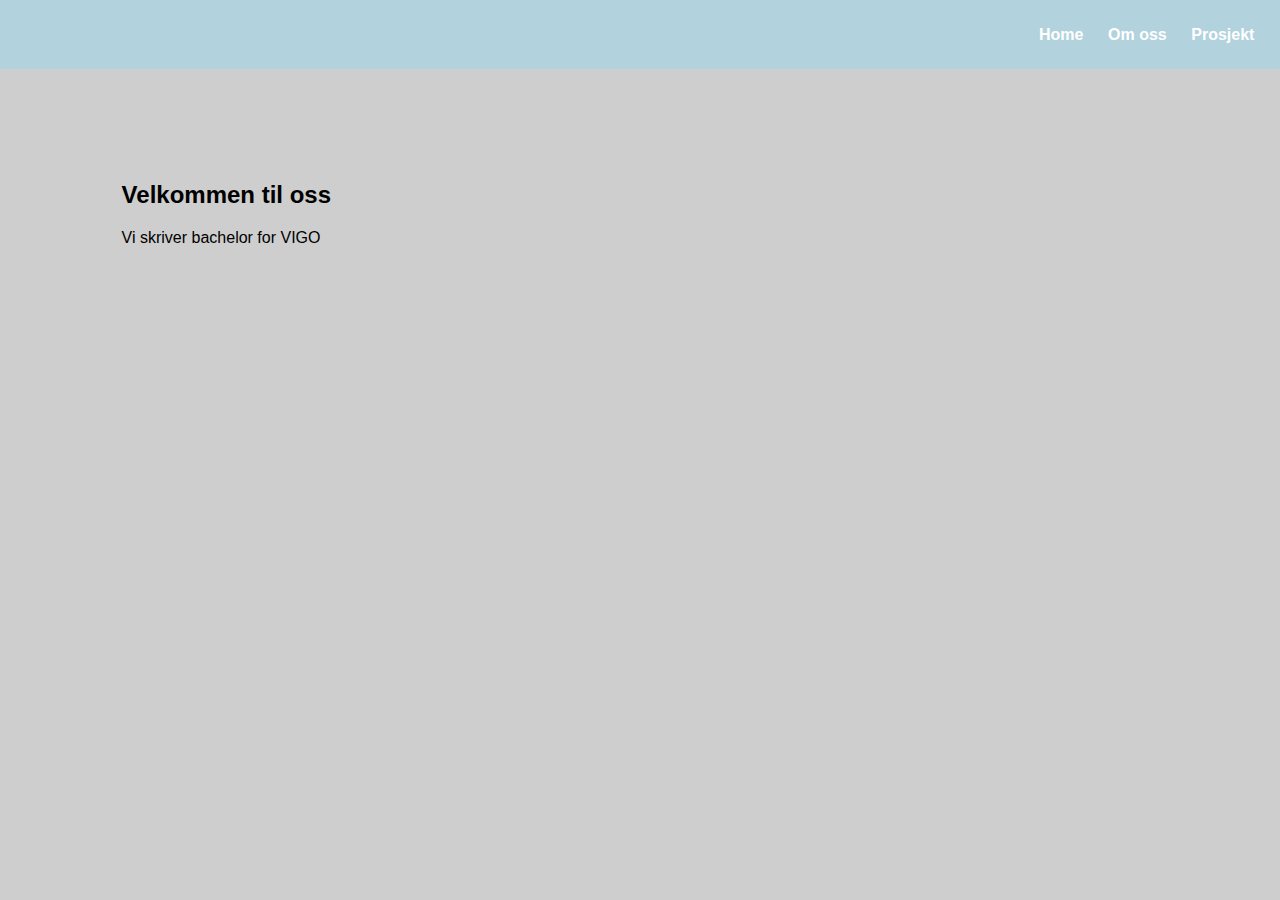
==== index.html @ 3cd2cae8 "Add files via upload" ====
<!DOCTYPE html>
<html lang="en">
<head>
    <meta charset="UTF-8">
    <meta name="viewport" content="width=device-width, initial-scale=1.0">
    <title>Main Page</title>
    <link rel="stylesheet" href="styles.css">
</head>
<body>
    <header>
        <nav>
            <ul>
                <li><a href="index.html">Home</a></li>
                <li><a href="omoss.html">Om oss</a></li>
                <li><a href="prosjekt.html">Prosjekt</a></li>
            </ul>
        </nav>
    </header>

    <div class="container">
        <section>
            <h2>Velkommen til oss</h2>
            <p>Vi skriver bachelor for VIGO</p>
        </section>
    </div>
</body>
</html>
---- styles.css ----
body {
    font-family: Arial, sans-serif;
    margin: 0;
    padding: 0;
    box-sizing: border-box;
    background-color: rgb(206, 206, 206);
}

header {
    background-color: #b2d2dd;
    color: white;
    text-align: right;
    padding: 2% 2%; 
}

nav ul {
    list-style-type: none;
    margin: 0;
    padding: 0;
    display: flex;
    justify-content: flex-end;
}

nav ul li {
    margin-left: 2%;
}

nav a {
    color: white;
    text-decoration: none;
    font-weight: bold;
    transition: color 0.3s; 
}

nav a:hover {
    color: #ffa500; 
}

.container {
    max-width: 90%; 
    margin: auto; 
    padding: 0 5%; 
}

section {
    padding: 5%;
    margin-top: 3%; 
}

img {
    max-width: 100%;
    height: auto;
}
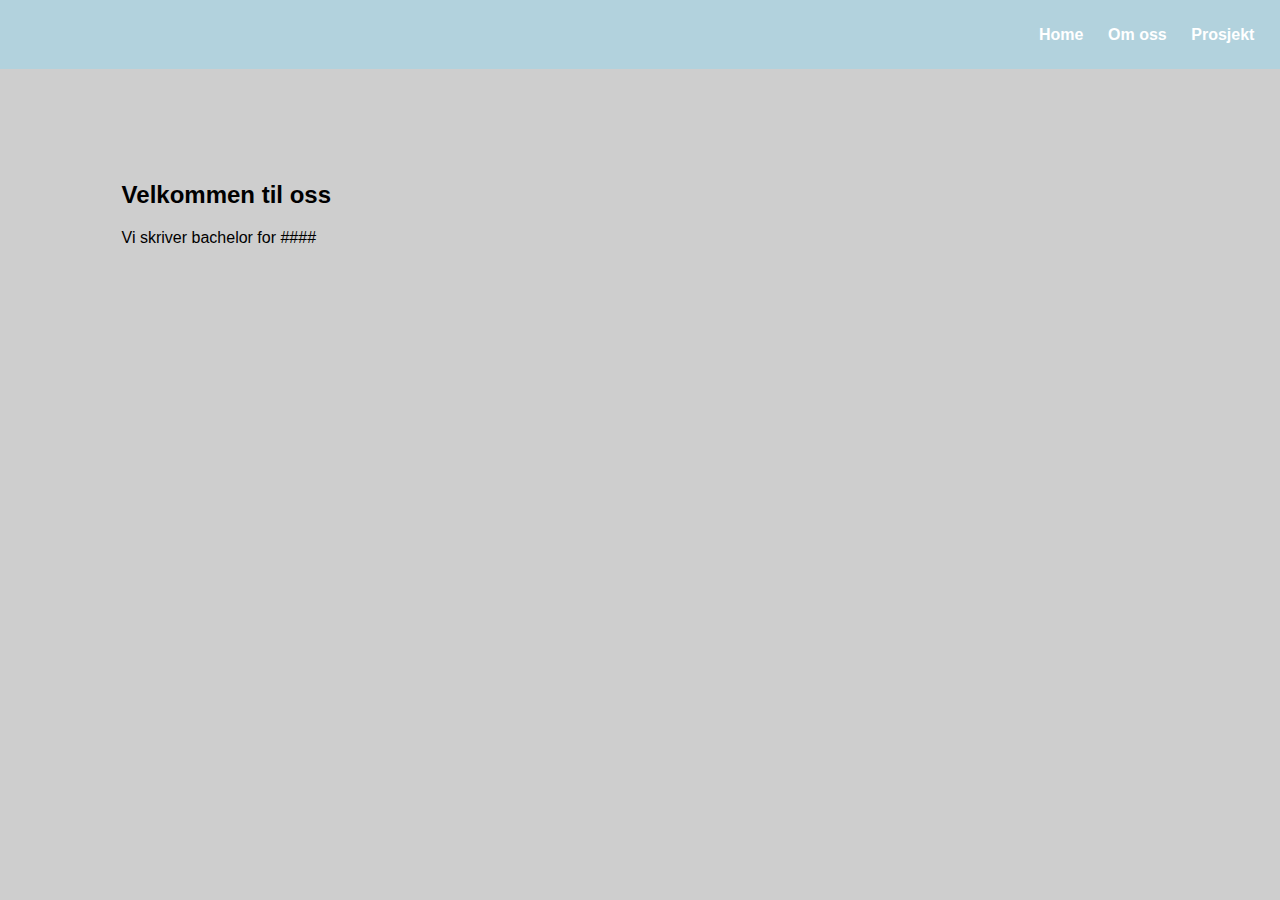
==== commit 0cc0b69a: "Update index.html" ====
--- a/index.html
+++ b/index.html
@@ -20,7 +20,7 @@
     <div class="container">
         <section>
             <h2>Velkommen til oss</h2>
-            <p>Vi skriver bachelor for VIGO</p>
+            <p>Vi skriver bachelor for ####</p>
         </section>
     </div>
 </body>
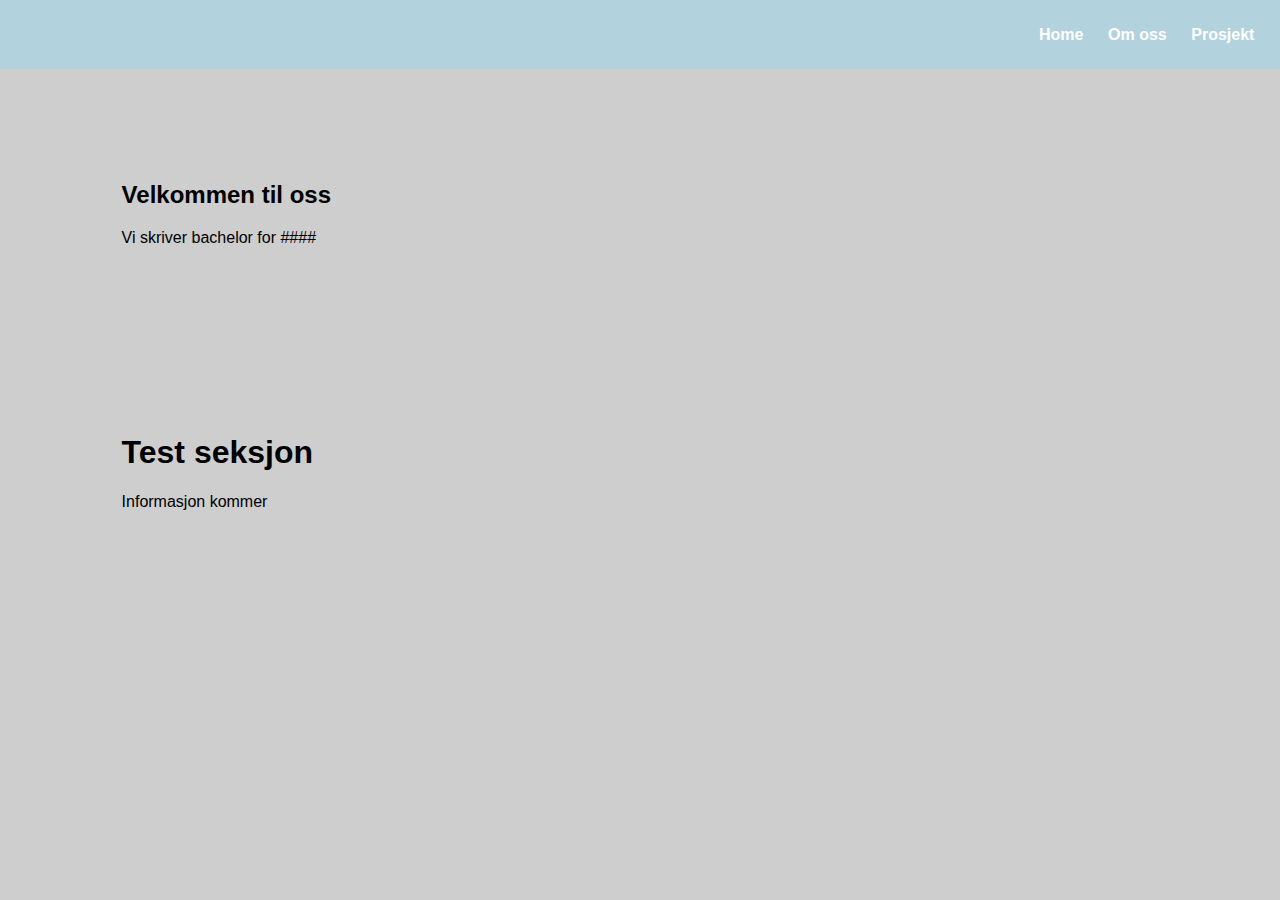
==== commit 90d5c582: "oppdatert index.html" ====
--- a/index.html
+++ b/index.html
@@ -3,7 +3,7 @@
 <head>
     <meta charset="UTF-8">
     <meta name="viewport" content="width=device-width, initial-scale=1.0">
-    <title>Main Page</title>
+    <title>Hovedside</title>
     <link rel="stylesheet" href="styles.css">
 </head>
 <body>
@@ -23,5 +23,11 @@
             <p>Vi skriver bachelor for ####</p>
         </section>
     </div>
+
+    <div class="container">
+        <section>
+            <h1>Test seksjon</h1>
+            <p>Informasjon kommer</p>
+    </div>
 </body>
 </html>
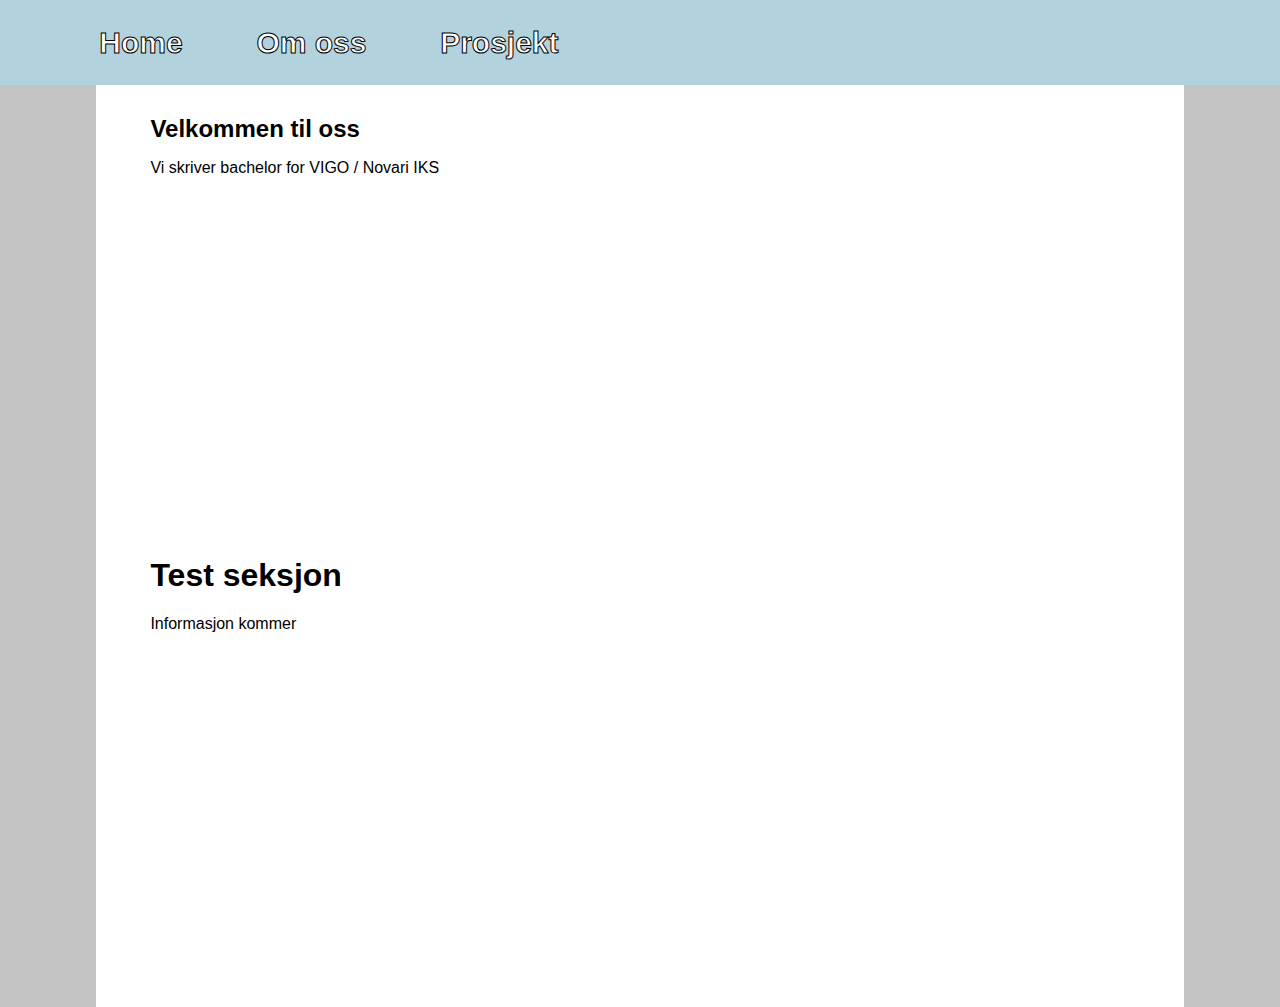
==== commit 22d0aee0: "Styling og oppdatering av siden!" ====
--- a/index.html
+++ b/index.html
@@ -16,11 +16,11 @@
             </ul>
         </nav>
     </header>
-
+<main>
     <div class="container">
         <section>
             <h2>Velkommen til oss</h2>
-            <p>Vi skriver bachelor for ####</p>
+            <p>Vi skriver bachelor for VIGO / Novari IKS</p>
         </section>
     </div>
 
@@ -29,5 +29,6 @@
             <h1>Test seksjon</h1>
             <p>Informasjon kommer</p>
     </div>
+</main>
 </body>
 </html>
--- a/styles.css
+++ b/styles.css
@@ -3,7 +3,7 @@
     margin: 0;
     padding: 0;
     box-sizing: border-box;
-    background-color: rgb(206, 206, 206);
+    background-color: rgb(196, 196, 196)
 }
 
 header {
@@ -18,18 +18,21 @@
     margin: 0;
     padding: 0;
     display: flex;
-    justify-content: flex-end;
+    justify-content: flex-start ;
 }
 
 nav ul li {
-    margin-left: 2%;
+    margin-left:6%;
 }
 
 nav a {
-    color: white;
+    color: rgb(255, 255, 255);
+    font-size: 30px;
     text-decoration: none;
     font-weight: bold;
     transition: color 0.3s; 
+    -webkit-text-stroke: 1px;
+    -webkit-text-stroke-color: black;
 }
 
 nav a:hover {
@@ -39,15 +42,24 @@
 .container {
     max-width: 90%; 
     margin: auto; 
-    padding: 0 5%; 
+    padding: 0 5%;
+    min-height: 50vh;
 }
 
-section {
-    padding: 5%;
-    margin-top: 3%; 
-}
+
 
 img {
     max-width: 100%;
     height: auto;
 }
+
+main {
+    max-width: 85%;
+    max-height: 100%;
+    margin: auto;
+    background-color: white
+}
+h2{
+    padding-top: 3%;
+    margin: auto;
+}
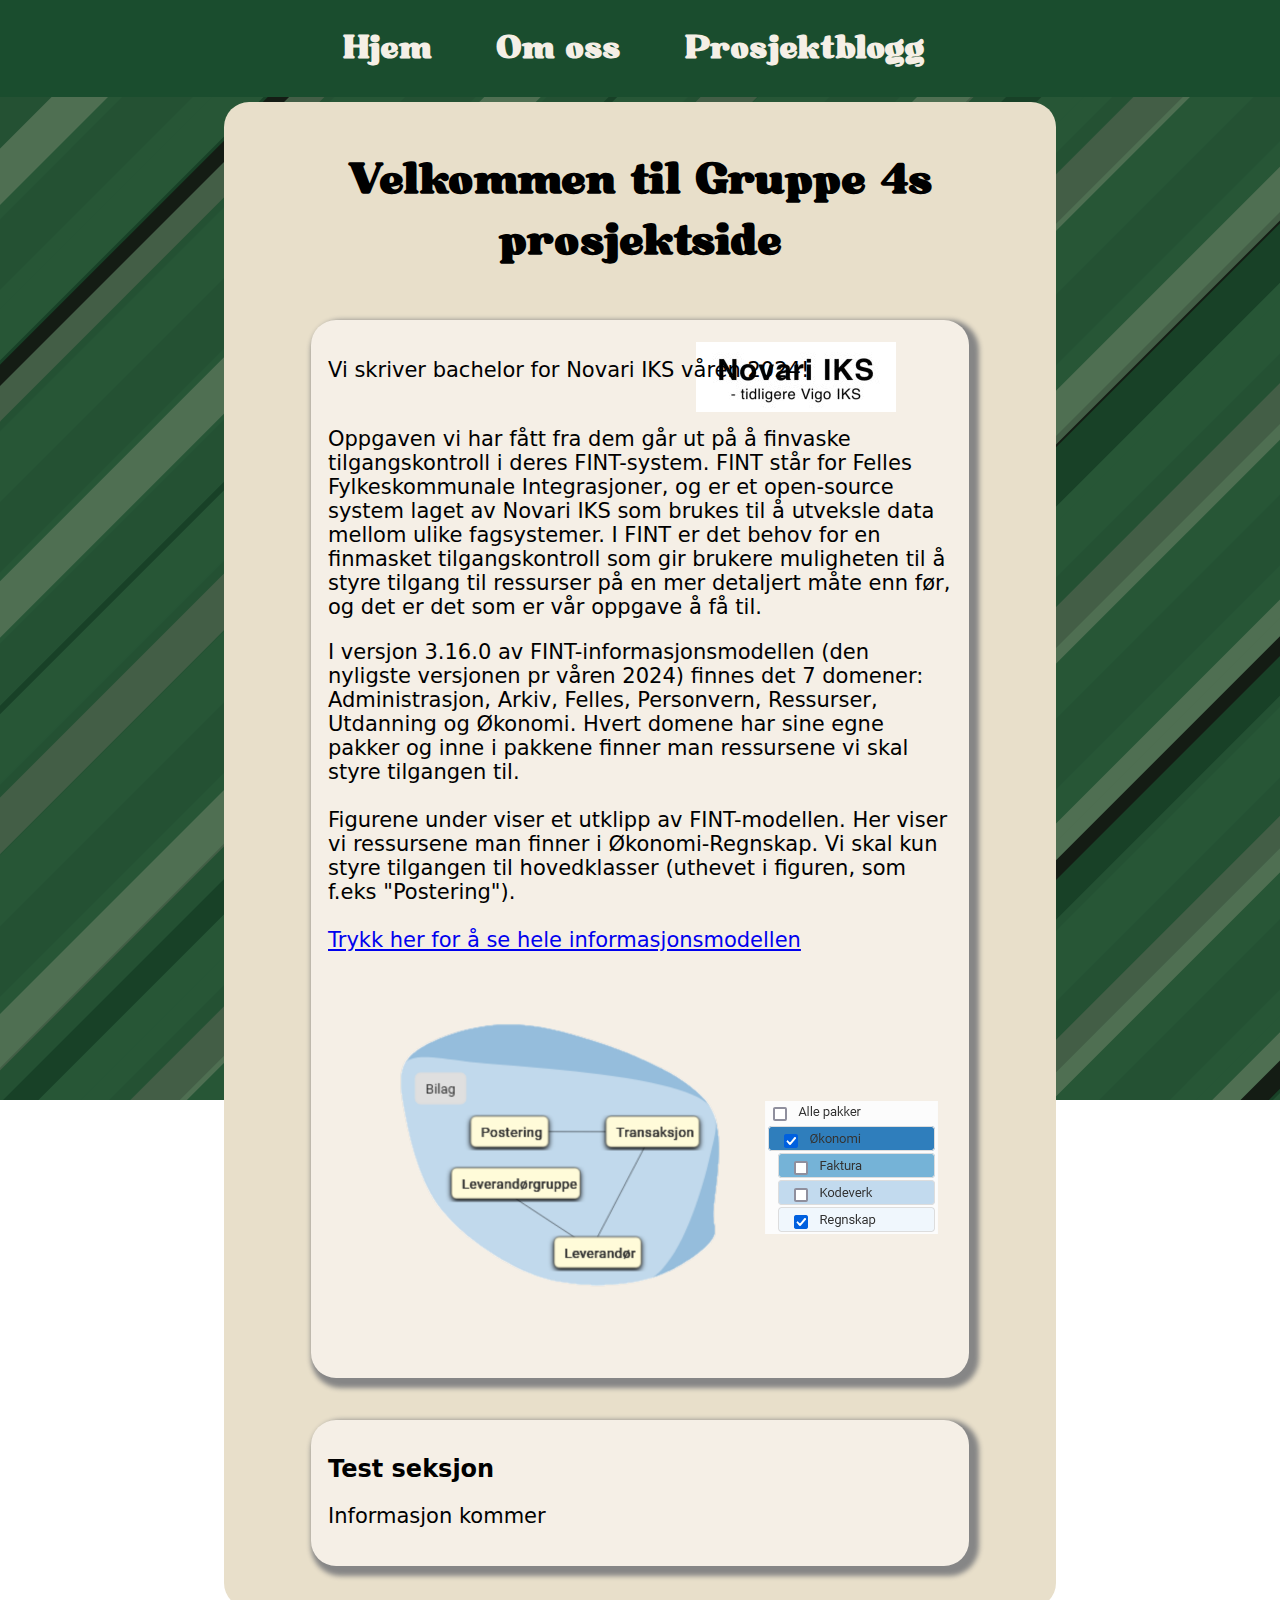
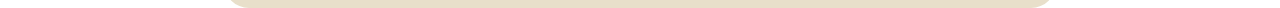
==== commit 0aa3c7a5: "Oppdatert innhold og design" ====
--- a/index.html
+++ b/index.html
@@ -1,34 +1,74 @@
 <!DOCTYPE html>
 <html lang="en">
+
 <head>
     <meta charset="UTF-8">
     <meta name="viewport" content="width=device-width, initial-scale=1.0">
     <title>Hovedside</title>
     <link rel="stylesheet" href="styles.css">
+    <script src="scripts.js" defer></script>
+    <script src="patternizer.js"></script>
 </head>
+
+<canvas id="bakgrunn"></canvas>
+
 <body>
-    <header>
+    <header id="header">
         <nav>
             <ul>
-                <li><a href="index.html">Home</a></li>
+                <li><a href="index.html">Hjem</a></li>
                 <li><a href="omoss.html">Om oss</a></li>
-                <li><a href="prosjekt.html">Prosjekt</a></li>
+                <li><a href="prosjekt.html">Prosjektblogg</a></li>
             </ul>
         </nav>
     </header>
-<main>
-    <div class="container">
-        <section>
-            <h2>Velkommen til oss</h2>
-            <p>Vi skriver bachelor for VIGO / Novari IKS</p>
-        </section>
-    </div>
+    <main>
+        <div class="wrapper">
+            <h1 class="hvilkenside">Velkommen til Gruppe 4s prosjektside</h1>
+            <div class="container">
+                <section>
+                    <p>Vi skriver bachelor for Novari IKS våren 2024!
+                        <br><br>
+                    </p>
+                    <img src="images/novari_logo.png" alt="Novari IKS logo" id="novarilogo">
+                    <p>
+                        Oppgaven vi har fått fra dem går ut på å
+                        finvaske tilgangskontroll i deres FINT-system.
+                        FINT står for Felles Fylkeskommunale Integrasjoner, og er et open-source system laget av Novari
+                        IKS
+                        som brukes til å utveksle data mellom ulike fagsystemer. I FINT er det behov for en finmasket
+                        tilgangskontroll
+                        som gir brukere muligheten til å styre tilgang til ressurser på en mer detaljert måte enn før,
+                        og det er det som er vår oppgave å få til.
+                    </p>
+                    <p>I versjon 3.16.0 av FINT-informasjonsmodellen (den nyligste versjonen pr våren 2024) finnes det 7
+                        domener: Administrasjon, Arkiv, Felles, Personvern, Ressurser, Utdanning og Økonomi. Hvert
+                        domene har sine egne pakker og inne i pakkene finner man ressursene vi skal styre tilgangen til.
+                        <br><br>
+                        Figurene under viser et utklipp av FINT-modellen. Her viser vi ressursene man finner i
+                        Økonomi-Regnskap.
+                        Vi skal kun styre tilgangen til hovedklasser (uthevet i figuren, som f.eks "Postering").<br><br>
+                        <a href="https://informasjonsmodell.felleskomponent.no">Trykk her for å se hele
+                            informasjonsmodellen</a>
 
-    <div class="container">
-        <section>
-            <h1>Test seksjon</h1>
-            <p>Informasjon kommer</p>
-    </div>
-</main>
+                    </p>
+                    <div id="infobilder">
+                        <img src="images/okonomi_regnskap.png" alt="Utklipp fra FINT-informasjonsmodellen"
+                            id="fint-utklipp">
+                        <img src="images/okonomi_regnskap_boks.png" alt="Avhuket Økonomi og Regnskap i FINT"
+                            id="fint-utklipp-boks">
+                    </div>
+
+                </section>
+            </div>
+
+            <div class=" container">
+                <section>
+                    <h2>Test seksjon</h2>
+                    <p>Informasjon kommer</p>
+            </div>
+        </div>
+    </main>
 </body>
-</html>
+
+</html>--- a/styles.css
+++ b/styles.css
@@ -1,65 +1,155 @@
+@font-face {
+    font-family: 'Bugaki';
+    src: url('/fonts/Bugaki.ttf') format('truetype');
+    font-weight: normal;
+    font-style: normal;
+}
+
 body {
-    font-family: Arial, sans-serif;
+    font-family: system-ui, -apple-system, BlinkMacSystemFont, 'Segoe UI', Roboto, Oxygen, Ubuntu, Cantarell, 'Open Sans', 'Helvetica Neue', sans-serif;
     margin: 0;
     padding: 0;
     box-sizing: border-box;
-    background-color: rgb(196, 196, 196)
+    /*
+    background-image: url(images/bg3.png);
+    background-color: #4F6F52;
+    /* background: rgb(79, 111, 82);
+    background: linear-gradient(180deg, rgba(79, 111, 82, 1) 0%, rgba(41, 58, 43, 1) 70%, rgba(0, 0, 0, 1) 100%); */
 }
 
-header {
-    background-color: #b2d2dd;
-    color: white;
-    text-align: right;
-    padding: 2% 2%; 
+#header {
+    position: fixed;
+    top: 0;
+    width: 100%;
+    background-color: #1A4D2E;
+    color: #E8DFCA;
+    padding: 2% 2%;
+    transition: top 0.3s;
+    z-index: 10;
 }
+
+nav {}
 
 nav ul {
     list-style-type: none;
     margin: 0;
     padding: 0;
     display: flex;
-    justify-content: flex-start ;
+    justify-content: center;
 }
 
 nav ul li {
-    margin-left:6%;
+    margin: 0 5% 0 0;
 }
 
 nav a {
-    color: rgb(255, 255, 255);
+    color: #F5EFE6;
+    font-family: 'Bugaki', 'Segoe UI', sans-serif;
     font-size: 30px;
     text-decoration: none;
     font-weight: bold;
-    transition: color 0.3s; 
-    -webkit-text-stroke: 1px;
+    transition: color 0.3s;
+    -webkit-text-stroke: 0px;
     -webkit-text-stroke-color: black;
 }
 
 nav a:hover {
-    color: #ffa500; 
+    color: #f7b055;
 }
 
 .container {
-    max-width: 90%; 
-    margin: auto; 
-    padding: 0 5%;
-    min-height: 50vh;
+    background-color: #F5EFE6;
+    width: 75%;
+    margin: 0 5% 5% 5%;
+    padding: 2%;
+    min-height: auto;
+    border-radius: 25px;
+    box-shadow: 5px 5px 5px 5px #868686;
 }
 
-
+.hvilkenside {
+    padding: 2.5% 0 2.5% 0;
+    font-family: 'Bugaki', 'Segoe UI', sans-serif;
+    font-size: 4.5vh;
+    text-align: center;
+}
 
 img {
     max-width: 100%;
     height: auto;
 }
 
-main {
-    max-width: 85%;
+.wrapper {
+    display: flex;
+    flex-direction: column;
+    align-items: center;
+    width: 65%;
     max-height: 100%;
-    margin: auto;
-    background-color: white
+    margin: 8% auto auto auto;
+    background-color: #E8DFCA;
+    border-radius: 25px;
 }
-h2{
+
+h2 {
     padding-top: 3%;
     margin: auto;
 }
+
+h3 {
+    font-size: 25px;
+}
+
+p {
+    font-size: 21px;
+    position: relative;
+    z-index: 1;
+}
+
+#medlemmer {
+    display: flex;
+    align-items: center;
+}
+
+#medlemheader {
+    font-size: 2.5vh;
+}
+
+#medlemtekst {
+    padding: 0 0 0 1%;
+    font-size: medium;
+    align-content: center;
+}
+
+#gruppefoto {
+    padding: 0 1% 0 0;
+    width: 58%;
+}
+
+#novarilogo {
+    position: absolute;
+    top: 38%;
+    right: 30%;
+    z-index: 0;
+}
+
+#bakgrunn {
+    position: fixed;
+    top: 0;
+    z-index: -1;
+}
+
+#infobilder {
+    display: flex;
+    flex-direction: row;
+    justify-content: space-around;
+}
+
+#ER-diagram {
+    display: block;
+    margin-left: auto;
+    margin-right: auto;
+}
+
+#fint-utklipp-boks {
+    align-self: center;
+}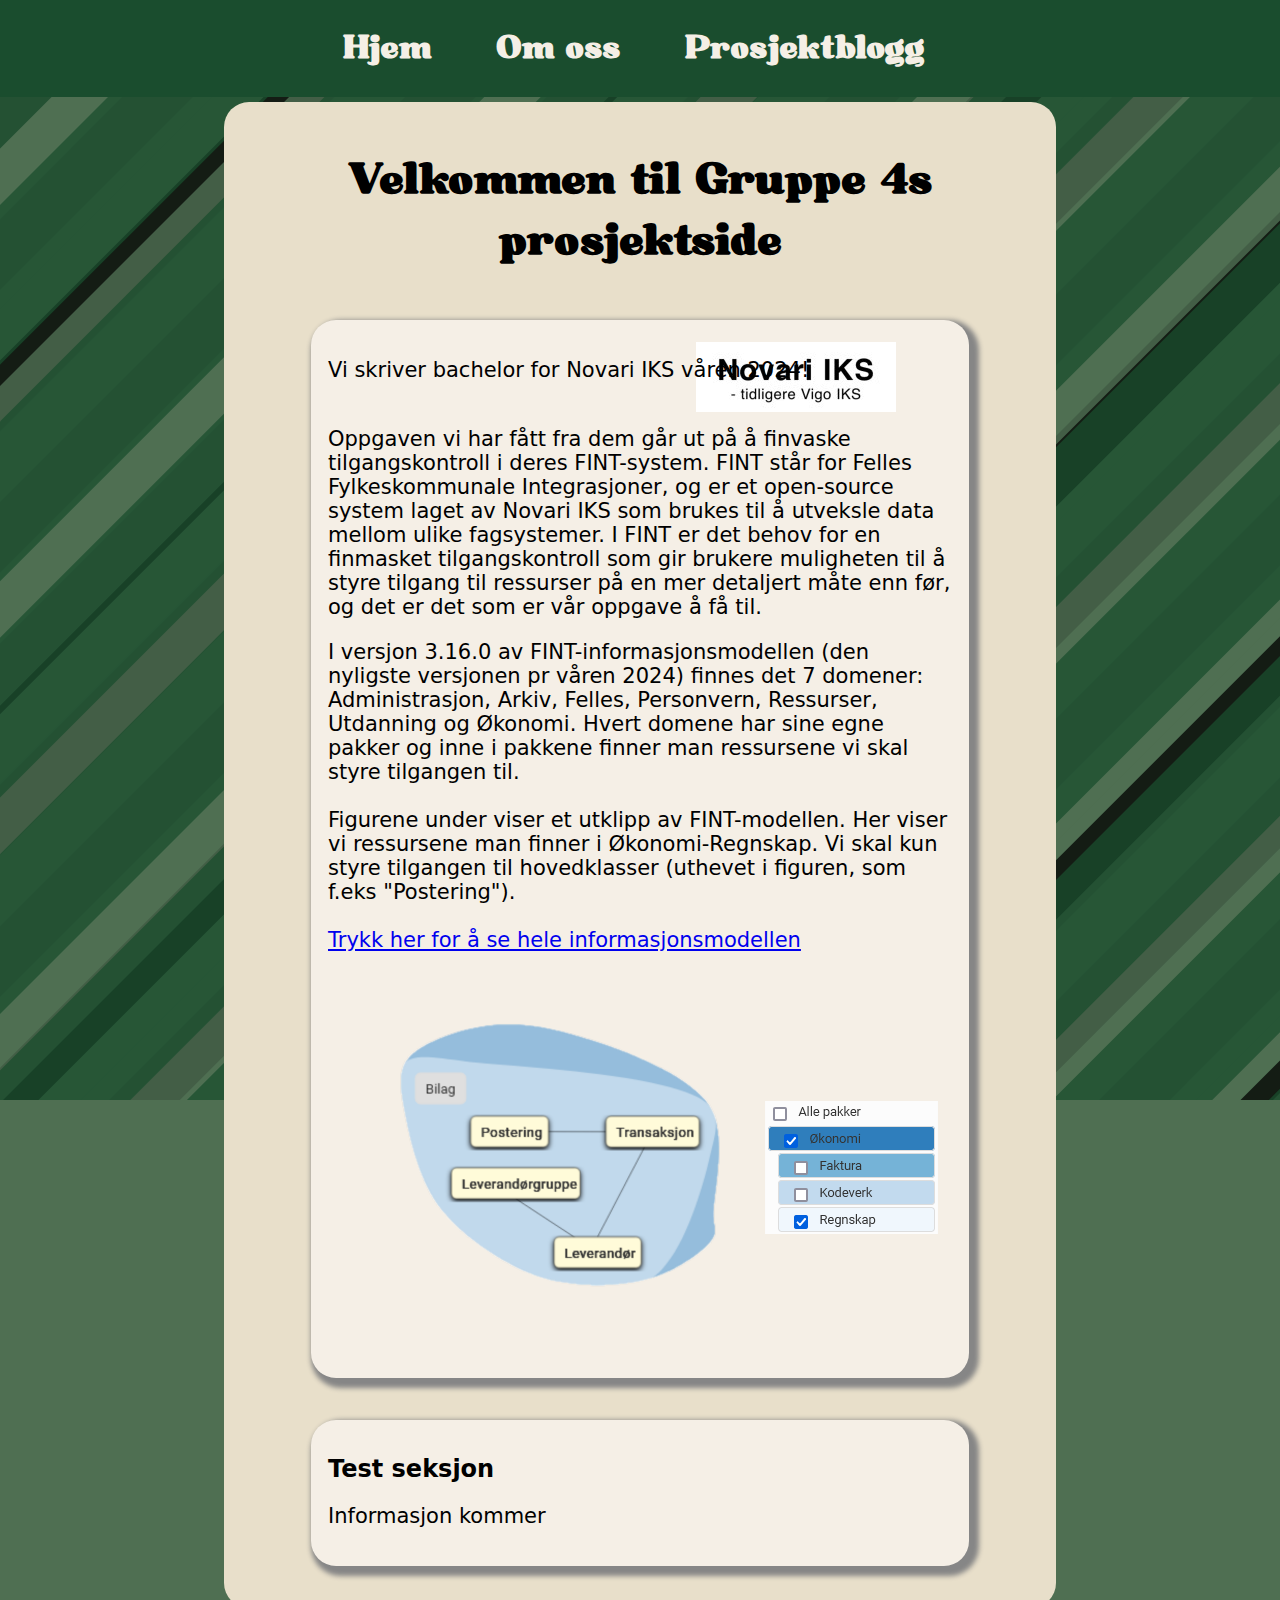
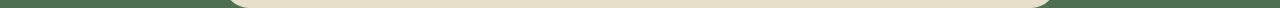
==== commit 0500fe7c: "justeringer i mobile view" ====
--- a/index.html
+++ b/index.html
@@ -13,8 +13,13 @@
 <canvas id="bakgrunn"></canvas>
 
 <body>
+    <div class="burger-meny">
+        <div class="burger-icon"></div>
+        <div class="burger-icon"></div>
+        <div class="burger-icon"></div>
+    </div>
     <header id="header">
-        <nav>
+        <nav class="nav">
             <ul>
                 <li><a href="index.html">Hjem</a></li>
                 <li><a href="omoss.html">Om oss</a></li>
@@ -69,6 +74,7 @@
             </div>
         </div>
     </main>
+
 </body>
 
 </html>--- a/styles.css
+++ b/styles.css
@@ -1,6 +1,6 @@
 @font-face {
     font-family: 'Bugaki';
-    src: url('/fonts/Bugaki.ttf') format('truetype');
+    src: url('fonts/Bugaki.ttf') format('truetype');
     font-weight: normal;
     font-style: normal;
 }
@@ -10,11 +10,7 @@
     margin: 0;
     padding: 0;
     box-sizing: border-box;
-    /*
-    background-image: url(images/bg3.png);
     background-color: #4F6F52;
-    /* background: rgb(79, 111, 82);
-    background: linear-gradient(180deg, rgba(79, 111, 82, 1) 0%, rgba(41, 58, 43, 1) 70%, rgba(0, 0, 0, 1) 100%); */
 }
 
 #header {
@@ -27,8 +23,6 @@
     transition: top 0.3s;
     z-index: 10;
 }
-
-nav {}
 
 nav ul {
     list-style-type: none;
@@ -152,4 +146,44 @@
 
 #fint-utklipp-boks {
     align-self: center;
+}
+
+/* Herfra er det MOBILE VIEW */
+
+@media (max-width: 891px) {
+
+    nav ul {
+        flex-direction: column;
+        align-items: center;
+    }
+
+    #novarilogo {
+        display: none;
+    }
+
+    .wrapper {
+        margin-top: 25%;
+        width: 90%;
+    }
+
+    .container {
+
+        text-align: center;
+    }
+
+    .hvilkenside {
+        padding: 2%;
+    }
+
+    #infobilder {
+        flex-direction: column-reverse;
+    }
+
+    #medlemmer {
+        flex-direction: column;
+    }
+
+    #gruppefoto {
+        width: 95%;
+    }
 }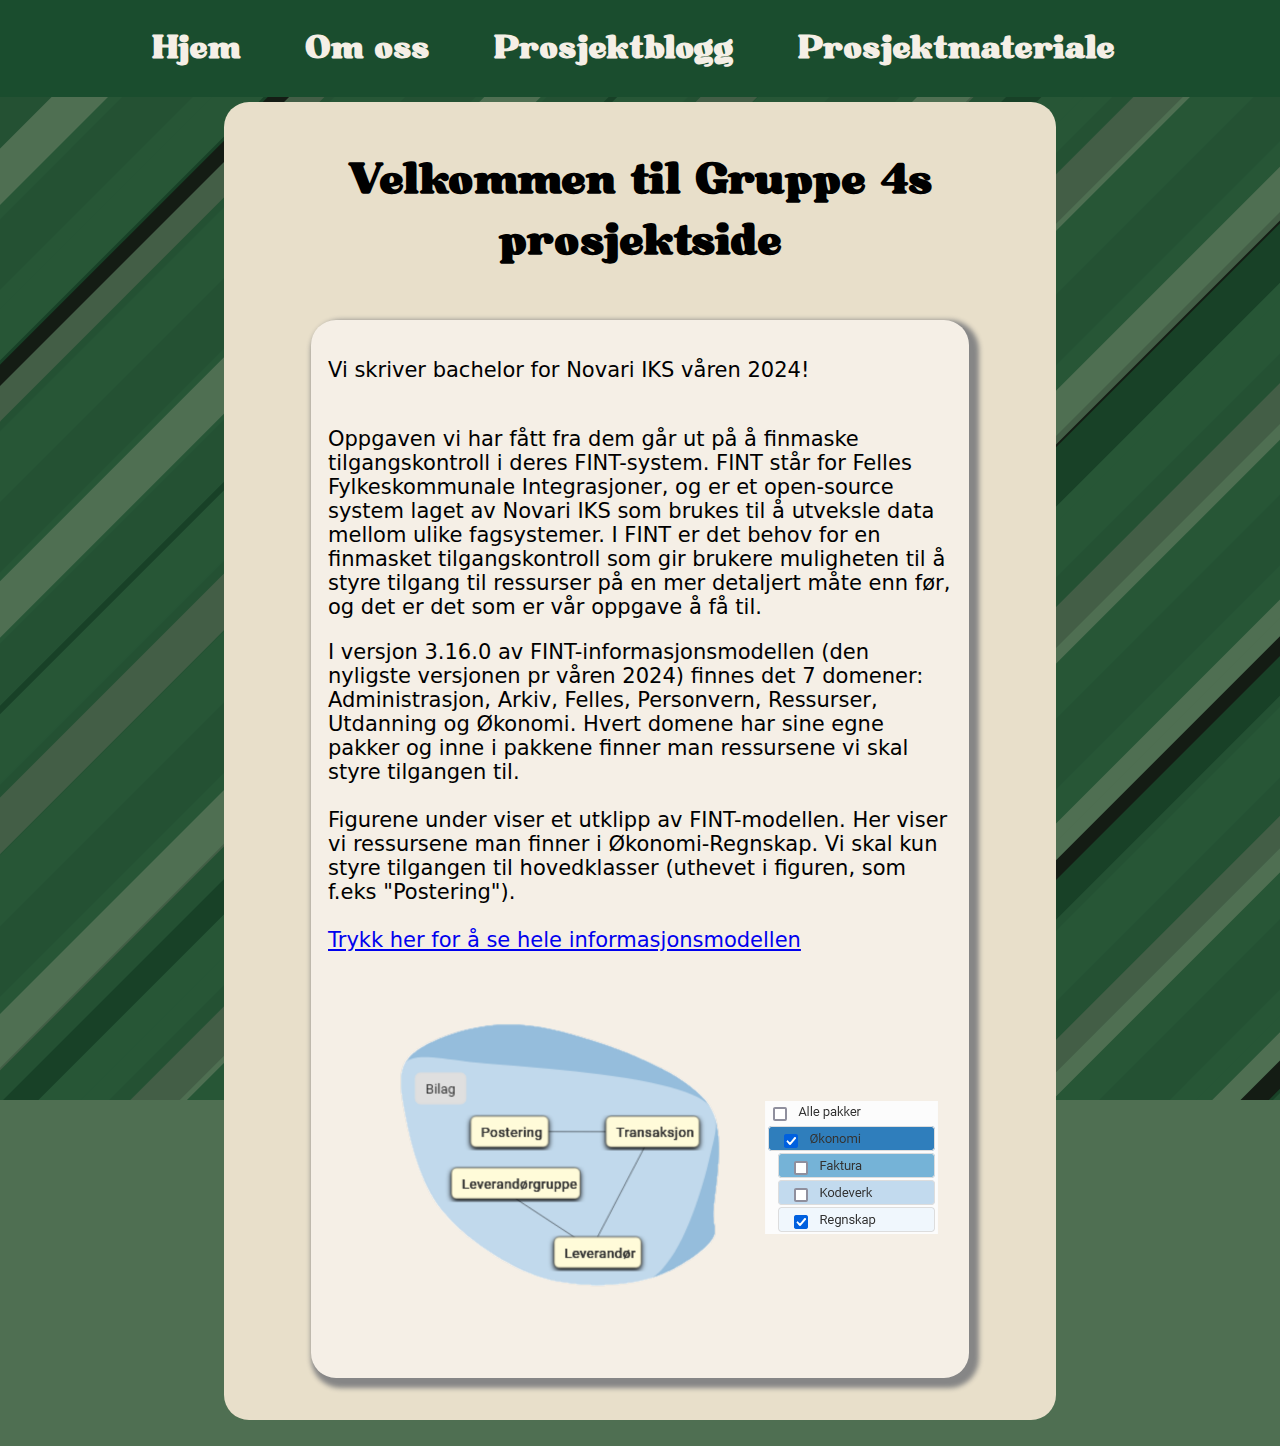
==== commit 1f62aa25: "Prosjektmateriale med nedlastbare sider" ====
--- a/index.html
+++ b/index.html
@@ -13,17 +13,13 @@
 <canvas id="bakgrunn"></canvas>
 
 <body>
-    <div class="burger-meny">
-        <div class="burger-icon"></div>
-        <div class="burger-icon"></div>
-        <div class="burger-icon"></div>
-    </div>
     <header id="header">
         <nav class="nav">
             <ul>
                 <li><a href="index.html">Hjem</a></li>
                 <li><a href="omoss.html">Om oss</a></li>
                 <li><a href="prosjekt.html">Prosjektblogg</a></li>
+                <li><a href="materiale.html">Prosjektmateriale</a></li>
             </ul>
         </nav>
     </header>
@@ -38,7 +34,7 @@
                     <img src="images/novari_logo.png" alt="Novari IKS logo" id="novarilogo">
                     <p>
                         Oppgaven vi har fått fra dem går ut på å
-                        finvaske tilgangskontroll i deres FINT-system.
+                        finmaske tilgangskontroll i deres FINT-system.
                         FINT står for Felles Fylkeskommunale Integrasjoner, og er et open-source system laget av Novari
                         IKS
                         som brukes til å utveksle data mellom ulike fagsystemer. I FINT er det behov for en finmasket
@@ -66,12 +62,6 @@
 
                 </section>
             </div>
-
-            <div class=" container">
-                <section>
-                    <h2>Test seksjon</h2>
-                    <p>Informasjon kommer</p>
-            </div>
         </div>
     </main>
 
--- a/styles.css
+++ b/styles.css
@@ -79,7 +79,7 @@
     align-items: center;
     width: 65%;
     max-height: 100%;
-    margin: 8% auto auto auto;
+    margin: 8% auto 2% auto;
     background-color: #E8DFCA;
     border-radius: 25px;
 }
@@ -148,6 +148,39 @@
     align-self: center;
 }
 
+#nedlasting {
+    display: flex;
+    flex-direction: column;
+    gap: 10px;
+    font-size: 22px;
+    margin: 0 0 2% 0;
+
+}
+
+#demo {
+    margin-top: 0;
+    align-content: center;
+}
+
+.videolink {
+    display: none;
+    font-size: 22px;
+}
+
+@media(max-width: 1600px) {
+    #novarilogo {
+        display: none;
+    }
+
+    video {
+        display: none;
+    }
+
+    .videolink {
+        display: block;
+    }
+}
+
 /* Herfra er det MOBILE VIEW */
 
 @media (max-width: 891px) {
@@ -162,12 +195,12 @@
     }
 
     .wrapper {
-        margin-top: 25%;
+        margin-top: 55%;
         width: 90%;
     }
 
     .container {
-
+        width: 90%;
         text-align: center;
     }
 
@@ -186,4 +219,8 @@
     #gruppefoto {
         width: 95%;
     }
+
+    body {
+        background-color: #1A4D2E;
+    }
 }